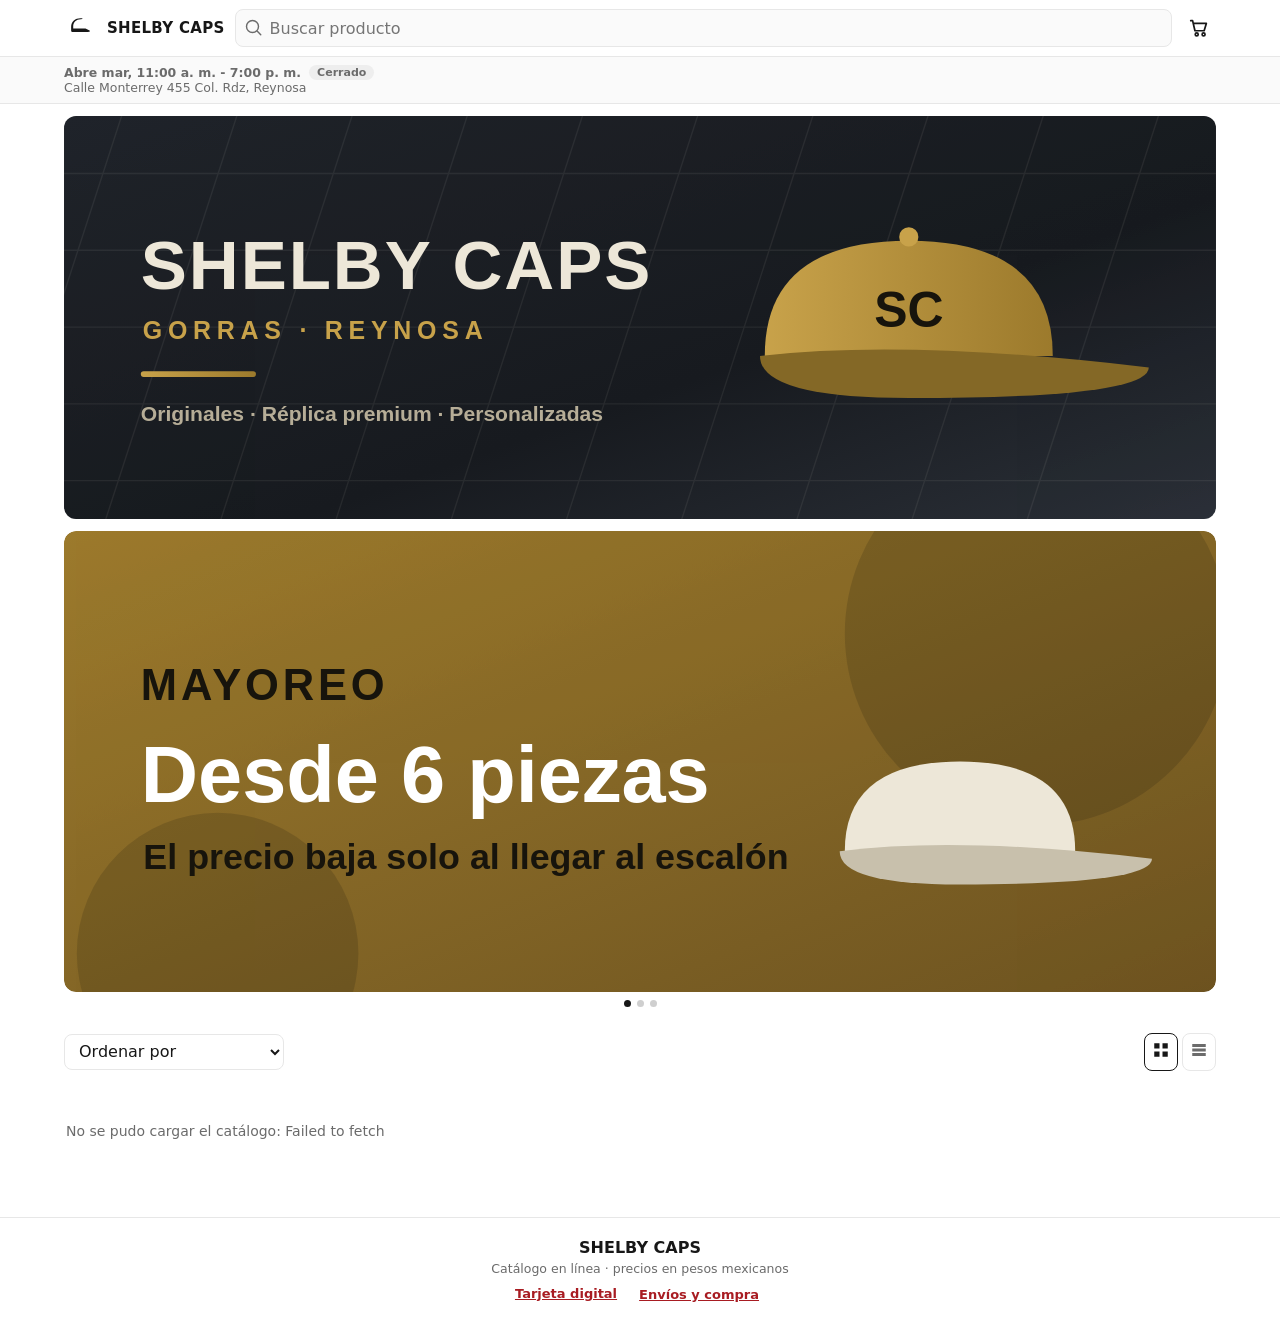
==== web-catalogo/index.html @ f225f454 "fix(pago): huella de dispositivo y datos del pagador para evitar rechazos por riesgo MP rechazaba lo" ====
<!DOCTYPE html>
<html lang="es">
<head>
<meta charset="utf-8" />
<meta name="viewport" content="width=device-width, initial-scale=1, viewport-fit=cover" />
<title>SHELBY CAPS | Catálogo Online</title>
<meta name="description" content="Catálogo en línea de SHELBY CAPS. Gorras originales, réplica premium y personalizadas." />
<link rel="stylesheet" href="styles.css" />
</head>
<body>

<!-- Barra superior: marca, buscador y carrito. Fija, como en el original. -->
<header class="topbar">
  <div class="topbar-in">
    <a class="brand" href="#" id="brandHome">
      <span class="brand-logo" id="brandLogo" aria-hidden="true"></span>
      <span class="brand-name" id="shopName">SHELBY CAPS</span>
    </a>
    <div class="search">
      <svg viewBox="0 0 24 24" aria-hidden="true"><path d="M10 18a8 8 0 1 1 0-16 8 8 0 0 1 0 16Zm11 3-5.2-5.2" /></svg>
      <input id="search" type="search" placeholder="Buscar producto" aria-label="Buscar producto" />
    </div>
    <button class="cart-btn" id="cartBtn" aria-label="Ver carrito">
      <svg viewBox="0 0 24 24" aria-hidden="true"><path d="M3 4h2l2.6 11h10L20 7H6" /><circle cx="9.5" cy="19" r="1.6" /><circle cx="17" cy="19" r="1.6" /></svg>
      <span class="cart-count" id="cartCount" hidden>0</span>
    </button>
  </div>
</header>

<!-- Datos de la tienda: horario (con estado abierto/cerrado) y dirección. -->
<section class="shopbar" id="shopbar">
  <div class="shopbar-in">
    <p class="hours">
      <span id="hoursText">Abre mar, 11:00 a. m. - 7:00 p. m.</span>
      <span class="badge" id="openBadge">Cerrado</span>
    </p>
    <p class="addr" id="address">Calle Monterrey 455 Col. Rdz, Reynosa</p>
  </div>
</section>

<!-- Portada de la tienda -->
<figure class="cover" id="cover" hidden></figure>

<!-- Banners promocionales (rotan solos). No son productos. -->
<section class="banners" id="banners" hidden aria-label="Promociones">
  <div class="btrack" id="btrack"></div>
  <div class="dots" id="bdots"></div>
</section>

<!-- Filtros: categorías, orden y vista. -->
<nav class="chips" id="chips" aria-label="Categorías"></nav>

<div class="toolbar">
  <label class="sort">
    <select id="sort" aria-label="Ordenar por">
      <option value="none">Ordenar por</option>
      <option value="price-asc">Menor precio</option>
      <option value="price-desc">Mayor precio</option>
      <option value="name-asc">Nombre A-Z</option>
      <option value="name-desc">Nombre Z-A</option>
    </select>
  </label>
  <div class="views" role="group" aria-label="Vista">
    <button id="viewGrid" class="view on" aria-label="Ver en cuadrícula">
      <svg viewBox="0 0 24 24" aria-hidden="true"><rect x="3" y="3" width="7" height="7"/><rect x="14" y="3" width="7" height="7"/><rect x="3" y="14" width="7" height="7"/><rect x="14" y="14" width="7" height="7"/></svg>
    </button>
    <button id="viewList" class="view" aria-label="Ver en lista">
      <svg viewBox="0 0 24 24" aria-hidden="true"><rect x="3" y="4" width="18" height="4"/><rect x="3" y="10" width="18" height="4"/><rect x="3" y="16" width="18" height="4"/></svg>
    </button>
  </div>
</div>

<main>
  <p class="state" id="state">Cargando catálogo…</p>
  <section class="grid" id="grid" aria-label="Lista de productos"></section>
</main>

<footer class="foot">
  <p id="footName">SHELBY CAPS</p>
  <p class="muted">Catálogo en línea · precios en pesos mexicanos</p>
  <div class="footlinks">
    <a class="footlink" href="tarjeta/">Tarjeta digital</a>
    <button type="button" class="footlink" id="footShipping" hidden>Envíos y compra</button>
  </div>
</footer>

<!-- Ficha de producto (galería + agregar). -->
<div class="sheet" id="detail" hidden role="dialog" aria-modal="true" aria-labelledby="dName">
  <div class="sheet-card">
    <header class="sheet-head">
      <button class="icon" id="dBack" aria-label="Volver a la lista de productos">
        <svg viewBox="0 0 24 24" aria-hidden="true"><path d="M15 19 8 12l7-7"/></svg>
      </button>
      <h2 id="dName"></h2>
      <button class="icon" id="dCart" aria-label="Ver carrito">
        <svg viewBox="0 0 24 24" aria-hidden="true"><path d="M3 4h2l2.6 11h10L20 7H6"/><circle cx="9.5" cy="19" r="1.6"/><circle cx="17" cy="19" r="1.6"/></svg>
      </button>
    </header>
    <div class="sheet-body">
      <!-- Galería: se desliza con el dedo; los puntos indican la foto actual. -->
      <div class="gallery" aria-label="Galería de imágenes del producto">
        <div class="strip" id="dStrip"></div>
        <div class="dots" id="dDots"></div>
      </div>
      <div class="dinfo">
        <p class="ddesc" id="dDesc"></p>
        <p class="dprice" id="dPrice"></p>
        <div id="dVariants" class="variants"></div>
        <p class="tiers" id="dTiers" hidden></p>
      </div>
    </div>
    <footer class="sheet-foot">
      <div class="qty">
        <button id="dMinus" aria-label="Quitar uno">−</button>
        <input id="dQty" value="1" inputmode="numeric" aria-label="Cantidad" />
        <button id="dPlus" aria-label="Agregar uno">+</button>
      </div>
      <button class="add" id="dAdd"><span>Agregar</span><b id="dAddTotal"></b></button>
    </footer>
  </div>
</div>

<!-- Carrito -->
<div class="sheet" id="cartSheet" hidden role="dialog" aria-modal="true" aria-labelledby="cartTitle">
  <div class="sheet-card">
    <header class="sheet-head">
      <button class="icon" id="cBack" aria-label="Cerrar carrito">
        <svg viewBox="0 0 24 24" aria-hidden="true"><path d="M15 19 8 12l7-7"/></svg>
      </button>
      <h2 id="cartTitle">Tu pedido</h2>
      <span style="width:40px"></span>
    </header>
    <div class="sheet-body" id="cartBody"></div>
    <footer class="sheet-foot col">
      <div class="totals" id="cartTotals"></div>
      <button class="add wide" id="checkout">Hacer pedido</button>
    </footer>
  </div>
</div>

<!-- Datos de contacto y forma de entrega -->
<div class="sheet" id="checkoutSheet" hidden role="dialog" aria-modal="true" aria-labelledby="coTitle">
  <div class="sheet-card">
    <header class="sheet-head">
      <button class="icon" id="coBack" aria-label="Volver al carrito">
        <svg viewBox="0 0 24 24" aria-hidden="true"><path d="M15 19 8 12l7-7"/></svg>
      </button>
      <h2 id="coTitle">Datos de contacto</h2>
      <span style="width:40px"></span>
    </header>
    <div class="sheet-body">
      <div class="form">
        <p class="flabel">Selecciona cómo quieres recibir tu pedido</p>
        <label class="opt" id="optPickup">
          <span class="oicon" aria-hidden="true">
            <svg viewBox="0 0 24 24"><path d="M6 8h12l1 12H5L6 8Z"/><path d="M9 8V6a3 3 0 0 1 6 0v2"/></svg>
          </span>
          <span class="otext">Para llevar / Recoger</span>
          <input type="radio" name="entrega" value="pickup" checked />
          <span class="dot-radio" aria-hidden="true"></span>
        </label>
        <label class="opt" id="optDelivery">
          <span class="oicon" aria-hidden="true">
            <svg viewBox="0 0 24 24"><path d="M3 7h11v8H3zM14 10h4l3 3v2h-7z"/><circle cx="7" cy="17.5" r="1.6"/><circle cx="17.5" cy="17.5" r="1.6"/></svg>
          </span>
          <span class="otext">Domicilio</span>
          <input type="radio" name="entrega" value="delivery" />
          <span class="dot-radio" aria-hidden="true"></span>
        </label>

        <button type="button" class="shiplink" id="coShipping" hidden>
          <svg viewBox="0 0 24 24" aria-hidden="true"><path d="M3 7h11v8H3zM14 10h4l3 3v2h-7z"/><circle cx="7" cy="17.5" r="1.6"/><circle cx="17.5" cy="17.5" r="1.6"/></svg>
          <span>Ver información de envíos y compra</span>
          <svg class="chev" viewBox="0 0 24 24" aria-hidden="true"><path d="m9 5 7 7-7 7"/></svg>
        </button>

        <label class="flabel" for="coName">Nombre <b>*</b></label>
        <input id="coName" autocomplete="name" />
        <p class="ferr" id="errName" hidden>Este campo es requerido</p>

        <label class="flabel" for="coPhone">Celular <b>*</b></label>
        <input id="coPhone" inputmode="tel" autocomplete="tel" placeholder="10 dígitos" />
        <p class="ferr" id="errPhone" hidden>El número de celular no es válido</p>

        <div id="addrBox" hidden>
          <label class="flabel" for="coAddr">Dirección <b>*</b></label>
          <input id="coAddr" autocomplete="street-address" placeholder="Escribe tu dirección" />
          <p class="ferr" id="errAddr" hidden>Este campo es requerido</p>
        </div>

        <label class="flabel" for="coNotes">Comentarios de la orden</label>
        <textarea id="coNotes" rows="3"></textarea>
      </div>
    </div>
    <footer class="sheet-foot">
      <button class="add wide" id="coSend">
        <span id="coCount"></span><span>Hacer pedido</span><b id="coTotal"></b>
      </button>
    </footer>
  </div>
</div>

<!-- Cómo quiere pagar -->
<div class="sheet" id="paySheet" hidden role="dialog" aria-modal="true" aria-labelledby="payTitle">
  <div class="sheet-card">
    <header class="sheet-head">
      <button class="icon" id="payBack" aria-label="Volver">
        <svg viewBox="0 0 24 24" aria-hidden="true"><path d="M15 19 8 12l7-7"/></svg>
      </button>
      <h2 id="payTitle">Realiza tu pedido</h2>
      <span style="width:40px"></span>
    </header>
    <div class="sheet-body">
      <div class="form">
        <button class="payopt" id="payWa">
          <span class="oicon wa" aria-hidden="true">
            <svg viewBox="0 0 24 24"><path d="M20 12a8 8 0 1 1-3.2-6.4"/><path d="M8.5 9.5c0 4 2 6 6 6l1.5-1.5-2-1.5-1 1c-1 -.5-1.8-1.3-2.3-2.3l1-1L10 8 8.5 9.5Z"/></svg>
          </span>
          <span class="otext">Ir a WhatsApp</span>
          <svg class="chev" viewBox="0 0 24 24" aria-hidden="true"><path d="m9 5 7 7-7 7"/></svg>
        </button>
        <button class="payopt" id="payMp" disabled>
          <span class="oicon" aria-hidden="true">
            <svg viewBox="0 0 24 24"><rect x="2" y="5" width="20" height="14" rx="2"/><path d="M2 10h20"/></svg>
          </span>
          <span class="otext">Pagar con tarjeta<small>Disponible próximamente</small></span>
        </button>
      </div>
    </div>
  </div>
</div>

<!-- Pago con tarjeta dentro de la tienda (Mercado Pago Payment Brick). -->
<div class="sheet" id="mpSheet" hidden role="dialog" aria-modal="true" aria-labelledby="mpTitle">
  <div class="sheet-card">
    <header class="sheet-head">
      <button class="icon" id="mpBack" aria-label="Volver">
        <svg viewBox="0 0 24 24" aria-hidden="true"><path d="M15 19 8 12l7-7"/></svg>
      </button>
      <h2 id="mpTitle">Pagar con tarjeta</h2>
      <span style="width:40px"></span>
    </header>
    <div class="sheet-body">
      <div class="form">
        <p class="flabel">Total a pagar: <b id="mpAmount"></b></p>
        <div id="mpBrick"></div>
      </div>
    </div>
  </div>
</div>

<!-- Envíos y compra: preguntas frecuentes, sin producto de por medio. -->
<div class="sheet" id="shippingSheet" hidden role="dialog" aria-modal="true" aria-labelledby="shipTitle">
  <div class="sheet-card">
    <header class="sheet-head">
      <button class="icon" id="shipBack" aria-label="Volver">
        <svg viewBox="0 0 24 24" aria-hidden="true"><path d="M15 19 8 12l7-7"/></svg>
      </button>
      <h2 id="shipTitle">Envíos y compra</h2>
      <span style="width:40px"></span>
    </header>
    <div class="sheet-body">
      <div class="form" id="shipBody"></div>
    </div>
  </div>
</div>

<script src="https://sdk.mercadopago.com/js/v2"></script>
<!-- Huella del dispositivo para el antifraude de MP: define
     window.MP_DEVICE_SESSION_ID, que se manda al crear el pago (reduce los
     rechazos por "riesgo alto" en el checkout transparente). -->
<script src="https://www.mercadopago.com/v2/security.js" view="home"></script>
<script src="config.js"></script>
<script src="app.js"></script>
</body>
</html>
---- web-catalogo/styles.css ----
/* Tienda web de SHELBY CAPS. Calca el catálogo que el cliente ya usa en
 * Treinta: fondo blanco, tipografía Nunito Sans, foto cuadrada mandando y
 * cero adornos alrededor de la tarjeta. Phone-first: 2 columnas en celular.
 *
 * El acento es el vino de la marca (#a81c22), el mismo del POS. El fondo se
 * mantiene claro a propósito: un catálogo de venta se lee mejor con las fotos
 * sobre blanco, y así conserva el aire del catálogo que el cliente ya usaba. */

:root {
  --accent: #a81c22;          /* vino tirando a rojo, el de la marca */
  --on-accent: #fff;
  --ink: #171717;             /* texto principal */
  --muted: #6b6b6b;
  --line: #e7e7e7;
  --bg: #fff;
  --radius: 8px;
  --topbar-h: 56px;
  /* Silueta de gorra para el logo, embebida: sin archivos ni peticiones. */
  --cap-mask: url('data:image/svg+xml;utf8,<svg xmlns="http://www.w3.org/2000/svg" viewBox="0 0 24 24"><path d="M12 4c-4 0-7 2.9-7 6.6V13h11.2c.4 0 .8.1 1.1.3l3.4 1.6c.5.2.4 1-.2 1.1-1 .2-2.4.4-3.8.4H4.6c-.9 0-1.6-.7-1.6-1.6v-3.4C3 6.2 7 3 12 3s0 1 0 1z"/></svg>');
}

* { box-sizing: border-box; }

/* Cualquier `display` que pongamos aquí (grid, flex…) le gana al atributo
 * `hidden` del navegador, porque la hoja de autor pesa más que la del agente.
 * Sin esta regla, las hojas del carrito quedaban encima tapando la pantalla y
 * el contador del carrito mostraba "0" en vez de esconderse. */
[hidden] { display: none !important; }

html, body {
  margin: 0;
  background: var(--bg);
  color: var(--ink);
  font-family: "Nunito Sans", "Nunito", system-ui, -apple-system, "Segoe UI", Roboto, sans-serif;
  -webkit-text-size-adjust: 100%;
}

img { display: block; max-width: 100%; }
button { font: inherit; color: inherit; cursor: pointer; }
svg { width: 22px; height: 22px; fill: none; stroke: currentColor; stroke-width: 1.9; stroke-linecap: round; stroke-linejoin: round; }

/* ---------- Barra superior ---------- */
.topbar {
  position: sticky; top: 0; z-index: 30;
  background: var(--bg);
  border-bottom: 1px solid var(--line);
  padding-top: env(safe-area-inset-top);
}
.topbar-in {
  height: var(--topbar-h);
  display: flex; align-items: center; gap: 10px;
  max-width: 1180px; margin: 0 auto; padding: 0 14px;
}
.brand { display: flex; align-items: center; gap: 9px; text-decoration: none; color: inherit; flex: 0 0 auto; }
.brand-logo {
  width: 34px; height: 34px; border-radius: 50%;
  background: var(--ink) center/70% no-repeat;
  display: grid; place-items: center;
  /* Silueta de gorra como logo por defecto (sin archivos externos). */
  -webkit-mask: var(--cap-mask) center/74% no-repeat; mask: var(--cap-mask) center/74% no-repeat;
}
.brand-name { font-weight: 800; letter-spacing: .3px; font-size: 15px; white-space: nowrap; }

.search { flex: 1 1 auto; position: relative; display: flex; align-items: center; min-width: 0; }
.search svg { position: absolute; left: 10px; width: 18px; height: 18px; color: var(--muted); pointer-events: none; }
.search input {
  width: 100%; height: 38px; padding: 0 12px 0 34px;
  border: 1px solid var(--line); border-radius: var(--radius);
  background: #fafafa; font: inherit; color: inherit; outline: none;
}
.search input:focus { border-color: var(--ink); background: #fff; }

.cart-btn { position: relative; background: none; border: 0; padding: 6px; display: grid; place-items: center; }
.cart-count {
  position: absolute; top: -2px; right: -2px; min-width: 18px; height: 18px;
  background: var(--accent); color: var(--on-accent);
  border-radius: 999px; font-size: 11px; font-weight: 800;
  display: grid; place-items: center; padding: 0 5px;
}

/* ---------- Barra de la tienda ---------- */
.shopbar { border-bottom: 1px solid var(--line); background: #fafafa; }
.shopbar-in { max-width: 1180px; margin: 0 auto; padding: 8px 14px; }
.shopbar p { margin: 0; font-size: 12.5px; color: var(--muted); }
.hours { display: flex; align-items: center; gap: 8px; font-weight: 700; color: var(--ink); }
.badge {
  font-size: 11px; font-weight: 800; padding: 1px 8px; border-radius: 999px;
  background: #eee; color: var(--muted);
}
.badge.open { background: #dff3e6; color: #1c6b3f; }
.addr { margin-top: 2px; }

/* ---------- Portada ---------- */
.cover { margin: 0; max-width: 1180px; margin: 0 auto; padding: 12px 14px 0; }
.cover img {
  width: 100%; border-radius: 12px; display: block;
  aspect-ratio: 1200 / 420; object-fit: cover; background: #eee;
}

/* ---------- Banners que rotan ---------- */
.banners { max-width: 1180px; margin: 0 auto; padding: 12px 14px 0; }
.btrack {
  display: flex; overflow-x: auto; scroll-snap-type: x mandatory;
  scrollbar-width: none; gap: 10px; border-radius: 12px;
}
.btrack::-webkit-scrollbar { display: none; }
.btrack a, .btrack span {
  flex: 0 0 100%; scroll-snap-align: center; border-radius: 12px; overflow: hidden;
  display: block;
}
.btrack img {
  width: 100%; display: block; aspect-ratio: 900 / 360; object-fit: cover;
  background: #eee;
}
.banners .dots { padding: 8px 0 0; }

/* ---------- Chips de categoría ---------- */
.chips {
  display: flex; gap: 8px; overflow-x: auto; scrollbar-width: none;
  padding: 12px 14px 4px; max-width: 1180px; margin: 0 auto;
}
.chips::-webkit-scrollbar { display: none; }
.chip {
  flex: 0 0 auto; border: 1px solid var(--line); background: #fff;
  border-radius: var(--radius); padding: 7px 14px; font-size: 13.5px; font-weight: 600;
  white-space: nowrap;
}
.chip[aria-pressed="true"] { background: var(--accent); color: var(--on-accent); border-color: var(--accent); font-weight: 800; }

/* ---------- Orden y vista ---------- */
.toolbar {
  display: flex; align-items: center; gap: 10px;
  max-width: 1180px; margin: 0 auto; padding: 10px 14px 4px;
}
.sort { flex: 1 1 auto; }
.sort select {
  width: 100%; max-width: 220px; height: 36px; padding: 0 10px;
  border: 1px solid var(--line); border-radius: var(--radius);
  background: #fff; font: inherit; color: inherit;
}
.views { display: flex; gap: 4px; }
.view { background: #fff; border: 1px solid var(--line); border-radius: var(--radius); padding: 7px; color: var(--muted); }
.view.on { color: var(--ink); border-color: var(--ink); }
.view svg { fill: currentColor; stroke: none; width: 18px; height: 18px; }

/* ---------- Rejilla de productos ---------- */
main { max-width: 1180px; margin: 0 auto; padding: 10px 14px 40px; }
.state { color: var(--muted); font-size: 14px; padding: 24px 2px; }
.grid { display: grid; grid-template-columns: repeat(2, 1fr); gap: 16px; }
@media (min-width: 620px) { .grid { grid-template-columns: repeat(3, 1fr); } }
@media (min-width: 900px) { .grid { grid-template-columns: repeat(4, 1fr); } }
@media (min-width: 1100px) { .grid { grid-template-columns: repeat(5, 1fr); } }

.card { display: flex; flex-direction: column; gap: 6px; min-width: 0; }
.card .thumb {
  width: 100%; aspect-ratio: 1 / 1; background: #f2f2f2; border-radius: var(--radius);
  overflow: hidden; position: relative;
}
.card .thumb img { width: 100%; height: 100%; object-fit: cover; }
.card h3 { margin: 2px 0 0; font-size: 15px; font-weight: 400; line-height: 1.25; }
.card .desc {
  margin: 0; font-size: 12.5px; color: var(--muted); line-height: 1.3;
  display: -webkit-box; -webkit-line-clamp: 2; -webkit-box-orient: vertical; overflow: hidden;
}
.card .price { margin: 0; font-size: 16px; font-weight: 800; }
.card .out { margin: 0; font-size: 13px; font-weight: 700; color: var(--muted); }
.card .addmini {
  margin-top: auto; height: 34px; border: 1px solid var(--ink); background: #fff;
  border-radius: var(--radius); font-size: 13.5px; font-weight: 800;
}
.card .addmini:active { background: var(--accent); border-color: var(--accent); }
.card.soldout .thumb img { filter: grayscale(1); opacity: .55; }

/* Stepper − N + para subir/bajar cantidad (vitrina y carrito) */
.qstep {
  display: flex; align-items: center; height: 34px; overflow: hidden;
  border: 1px solid var(--ink); border-radius: var(--radius); background: #fff;
}
.qstep button {
  width: 40px; height: 100%; border: 0; background: #fff; cursor: pointer;
  font-size: 20px; font-weight: 800; line-height: 1; color: var(--ink);
}
.qstep button:active { background: var(--accent); color: var(--on-accent); }
.qstep button:disabled { opacity: .3; cursor: default; background: #fff; color: var(--ink); }
.qstep .n { flex: 1 1 auto; text-align: center; font-weight: 800; font-size: 14px; min-width: 30px; }
.card .qstep { margin-top: auto; }        /* alinea abajo como el botón */
.qstep.sm { width: 116px; height: 30px; margin-top: 7px; }
.qstep.sm button { width: 36px; font-size: 17px; }

/* Vista en lista */
.grid.list { grid-template-columns: 1fr; gap: 12px; }
.grid.list .card { flex-direction: row; align-items: center; gap: 12px; }
.grid.list .thumb { width: 86px; flex: 0 0 86px; }
.grid.list .card > div { flex: 1 1 auto; min-width: 0; }
.grid.list .addmini { margin: 0; flex: 0 0 auto; padding: 0 12px; }
.grid.list .qstep { margin: 0; flex: 0 0 auto; width: 120px; }

/* ---------- Hojas (ficha y carrito) ---------- */
.sheet { position: fixed; inset: 0; z-index: 50; background: rgba(0,0,0,.35); display: grid; }
.sheet-card {
  background: #fff; display: flex; flex-direction: column;
  width: 100%; max-width: 560px; margin: auto auto 0; max-height: 100dvh;
  border-radius: 16px 16px 0 0; overflow: hidden;
}
@media (min-width: 620px) { .sheet-card { margin: auto; border-radius: 16px; max-height: 92dvh; } }
.sheet-head {
  display: flex; align-items: center; gap: 8px; padding: 10px 12px;
  border-bottom: 1px solid var(--line); flex: 0 0 auto;
}
.sheet-head h2 { flex: 1 1 auto; margin: 0; font-size: 15px; font-weight: 800; text-align: center; }
.icon { background: none; border: 0; padding: 8px; display: grid; place-items: center; border-radius: var(--radius); }
.sheet-body { overflow: auto; flex: 1 1 auto; }

.gallery { position: relative; background: #f2f2f2; }
.strip { display: flex; overflow-x: auto; scroll-snap-type: x mandatory; scrollbar-width: none; }
.strip::-webkit-scrollbar { display: none; }
.strip img { flex: 0 0 100%; aspect-ratio: 1 / 1; object-fit: cover; scroll-snap-align: center; }
.dots { display: flex; gap: 6px; justify-content: center; padding: 8px; }
.dot { width: 7px; height: 7px; border-radius: 50%; background: #cfcfcf; }
.dot.on { background: var(--ink); }

.dinfo { padding: 14px; }
.ddesc { margin: 0 0 8px; color: var(--muted); font-size: 14px; line-height: 1.4; }
.dprice { margin: 0; font-size: 26px; font-weight: 800; }
.tiers { margin: 10px 0 0; font-size: 13px; font-weight: 700; color: #1c6b3f; background: #dff3e6; padding: 8px 10px; border-radius: var(--radius); }
.variants { display: flex; flex-wrap: wrap; gap: 8px; margin-top: 12px; }
.vbtn { border: 1px solid var(--line); background: #fff; border-radius: var(--radius); padding: 8px 12px; font-size: 13px; font-weight: 700; }
.vbtn[aria-pressed="true"] { border-color: var(--ink); background: var(--accent); }
.vbtn:disabled { opacity: .4; text-decoration: line-through; cursor: not-allowed; }

.sheet-foot { display: flex; align-items: center; gap: 10px; padding: 12px; border-top: 1px solid var(--line); flex: 0 0 auto; padding-bottom: calc(12px + env(safe-area-inset-bottom)); }
.sheet-foot.col { flex-direction: column; align-items: stretch; }
.qty { display: flex; align-items: center; border: 1px solid var(--line); border-radius: var(--radius); overflow: hidden; }
.qty button { width: 38px; height: 44px; background: #fff; border: 0; font-size: 19px; font-weight: 800; }
.qty input { width: 42px; height: 44px; border: 0; text-align: center; font: inherit; font-weight: 800; outline: none; }
.add {
  flex: 1 1 auto; height: 46px; border: 0; border-radius: var(--radius);
  background: var(--accent); color: var(--on-accent); font-weight: 800; font-size: 15px;
  display: flex; align-items: center; justify-content: center; gap: 10px;
}
.add.wide { width: 100%; }
.add:disabled { background: #eee; color: var(--muted); }

/* ---------- Carrito ---------- */
.cline { display: flex; gap: 10px; align-items: center; padding: 12px 14px; border-bottom: 1px solid var(--line); }
.cline img { width: 54px; height: 54px; border-radius: var(--radius); object-fit: cover; background: #f2f2f2; }
.cline .cinfo { flex: 1 1 auto; min-width: 0; }
.cline .cname { font-size: 14px; font-weight: 700; margin: 0; }
.cline .cmeta { font-size: 12px; color: var(--muted); margin: 2px 0 0; }
.cline .cprice { font-weight: 800; }
.cline .cright { display: flex; flex-direction: column; align-items: flex-end; gap: 2px; flex: 0 0 auto; }
.totals { display: flex; flex-direction: column; gap: 4px; margin-bottom: 10px; }
.totals div { display: flex; justify-content: space-between; font-size: 14px; color: var(--muted); }
.totals div.grand { font-size: 20px; font-weight: 800; color: var(--ink); }
.empty { padding: 40px 20px; text-align: center; color: var(--muted); }

/* ---------- Datos de contacto / pago ---------- */
.form { padding: 14px; display: flex; flex-direction: column; gap: 6px; }
.flabel { margin: 10px 0 2px; font-size: 13.5px; font-weight: 700; }
.flabel b { color: #c0111f; }
.form input, .form textarea {
  width: 100%; padding: 12px; font: inherit; color: inherit;
  border: 1px solid var(--line); border-radius: var(--radius); background: #fff;
  outline: none; resize: vertical;
}
.form input:focus, .form textarea:focus { border-color: var(--ink); }
.form input.bad, .form textarea.bad { border-color: #c0111f; }
.ferr { margin: 2px 0 0; font-size: 12.5px; color: #c0111f; }

/* Opción de entrega: toda la fila es tocable, como en el original. */
.opt {
  display: flex; align-items: center; gap: 12px; cursor: pointer;
  border: 1px solid var(--line); border-radius: 12px; padding: 14px; margin-top: 8px;
}
.opt:has(input:checked) { border-color: #1c8a4d; border-width: 2px; padding: 13px; }
.opt input { position: absolute; opacity: 0; pointer-events: none; }
.opt .otext { flex: 1 1 auto; font-weight: 700; font-size: 15px; }
.oicon { display: grid; place-items: center; color: var(--ink); }
.oicon svg { width: 26px; height: 26px; }
.dot-radio {
  width: 20px; height: 20px; border-radius: 50%; border: 2px solid #c9c9c9; flex: 0 0 auto;
}
.opt:has(input:checked) .dot-radio { border-color: #1c8a4d; border-width: 6px; }

.payopt {
  display: flex; align-items: center; gap: 12px; width: 100%; text-align: left;
  border: 1px solid var(--line); border-radius: 12px; padding: 16px 14px;
  background: #fff; margin-top: 10px;
}
.payopt:disabled { opacity: .55; cursor: not-allowed; }
.payopt .otext { flex: 1 1 auto; font-weight: 800; font-size: 16px; }
.payopt .otext small { display: block; font-weight: 600; font-size: 12px; color: var(--muted); }
.payopt .chev { width: 20px; height: 20px; color: var(--muted); }
.oicon.wa { color: #25d366; }

#coSend { justify-content: space-between; padding: 0 16px; }
#coSend span:first-child { font-size: 13px; opacity: .8; }

/* ---------- Envíos y compra ---------- */
/* Enlace dentro de "Datos de contacto": justo donde se elige domicilio o
 * recoger, que es la pregunta que más se relaciona con el envío. Se ve como
 * un link (sin caja propia) para no competir con las dos opciones de arriba,
 * que sí son la decisión que hay que tomar en esa pantalla. */
.shiplink {
  display: flex; align-items: center; gap: 10px; width: 100%; text-align: left;
  border: 0; background: none; padding: 10px 2px; margin-top: 4px; color: var(--accent);
}
.shiplink svg:first-child { width: 20px; height: 20px; }
.shiplink span { flex: 1 1 auto; font-weight: 700; font-size: 14px; }
.shiplink .chev { width: 18px; height: 18px; color: var(--muted); }

/* Enlace en el pie: la manera de encontrar esta información sin haber
 * llegado al checkout (alguien que solo quiere saber antes de comprar). */
/* Envuelve los enlaces del pie (tarjeta digital, envíos) en una fila que
 * centra y separa parejo, sea uno solo o los dos a la vez — "Envíos y
 * compra" arranca oculto hasta que hay algo que contar. */
.footlinks {
  display: flex; flex-wrap: wrap; justify-content: center; gap: 4px 16px;
  margin-top: 10px;
}
.footlink {
  display: inline-block; border: 0; background: none;
  color: var(--accent); font-weight: 700; font-size: 13px;
  text-decoration: underline; text-decoration-color: currentColor;
}

/* Aviso destacado ("¡Los envíos salen el mismo día...!"). Mismo tratamiento
 * de caja que `.tiers` (mayoreo) para que la tienda hable con un solo
 * lenguaje visual de "esto es importante", pero en el color de marca en vez
 * de verde: aquí no es una ganancia (precio), es una promesa de servicio.
 * Fondo blanco y borde de color en vez de `color-mix()` (fondo tintado),
 * porque `--accent` cambia por tienda vía `styles.css` y no todo navegador
 * en uso soporta `color-mix()`. */
.shipnotice {
  margin: 0 0 6px; font-size: 13.5px; font-weight: 800; color: var(--accent);
  background: #fff; border: 1.5px solid var(--accent);
  padding: 10px 12px; border-radius: var(--radius);
}

.faq-item { padding: 12px 0; border-bottom: 1px solid var(--line); }
.faq-item:last-child { border-bottom: 0; }
.faq-q { margin: 0 0 4px; font-weight: 800; font-size: 14.5px; }
.faq-a { margin: 0; font-size: 13.5px; color: var(--muted); line-height: 1.5; }

.foot { border-top: 1px solid var(--line); padding: 20px 14px calc(28px + env(safe-area-inset-bottom)); text-align: center; }
.foot p { margin: 0; font-weight: 800; }
.foot .muted { font-weight: 400; font-size: 12.5px; color: var(--muted); margin-top: 4px; }

.toast {
  position: fixed; left: 50%; bottom: 20px; transform: translateX(-50%);
  background: var(--ink); color: #fff; padding: 10px 16px; border-radius: 999px;
  font-size: 13.5px; font-weight: 700; z-index: 90;
}
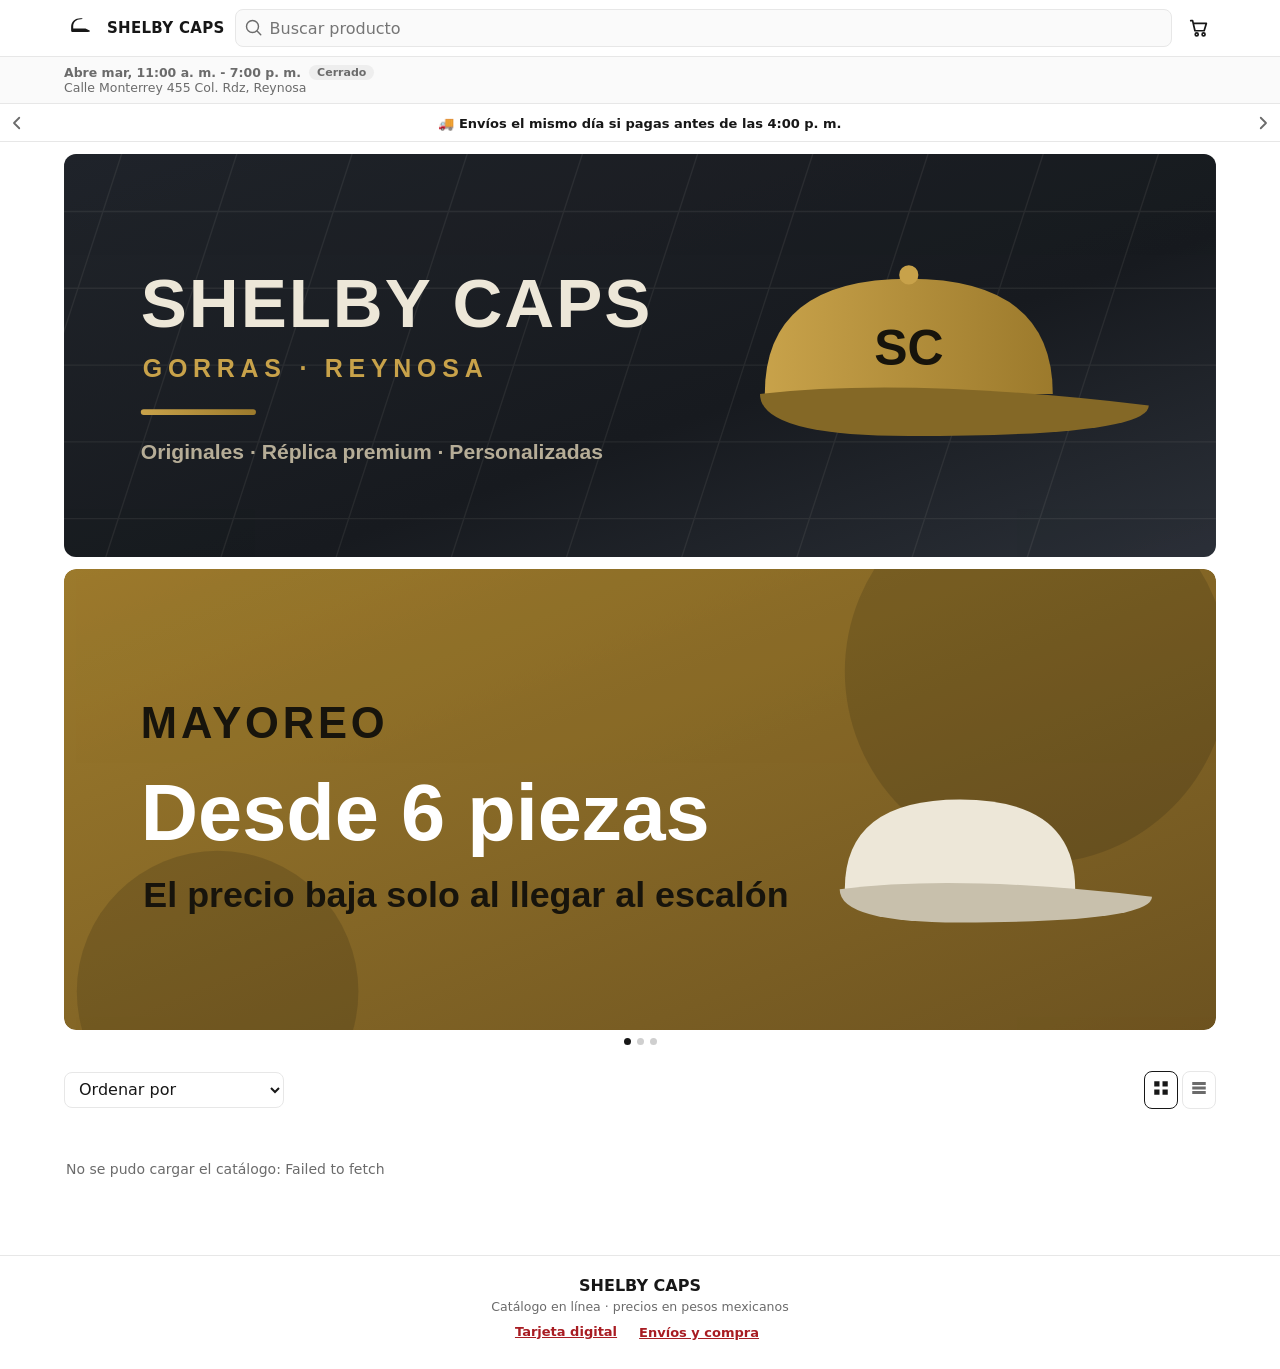
==== commit 9bf585c7: "feat(tienda): tira de anuncios configurable (texto + foto pequena) y no-cache - Ticker debajo del ho" ====
--- a/web-catalogo/index.html
+++ b/web-catalogo/index.html
@@ -36,6 +36,17 @@
     </p>
     <p class="addr" id="address">Calle Monterrey 455 Col. Rdz, Reynosa</p>
   </div>
+</section>
+
+<!-- Tira de anuncios: textos + imágenes pequeñas que rotan (config.js → TICKER). -->
+<section class="ticker" id="ticker" hidden aria-label="Anuncios">
+  <button class="tk-arrow" id="tkPrev" aria-label="Anterior">
+    <svg viewBox="0 0 24 24" aria-hidden="true"><path d="M15 19 8 12l7-7"/></svg>
+  </button>
+  <div class="tk-view"><div class="tk-item" id="tkItem"></div></div>
+  <button class="tk-arrow" id="tkNext" aria-label="Siguiente">
+    <svg viewBox="0 0 24 24" aria-hidden="true"><path d="m9 5 7 7-7 7"/></svg>
+  </button>
 </section>
 
 <!-- Portada de la tienda -->
@@ -155,7 +166,7 @@
           <span class="oicon" aria-hidden="true">
             <svg viewBox="0 0 24 24"><path d="M6 8h12l1 12H5L6 8Z"/><path d="M9 8V6a3 3 0 0 1 6 0v2"/></svg>
           </span>
-          <span class="otext">Para llevar / Recoger</span>
+          <span class="otext">Recoger en tienda</span>
           <input type="radio" name="entrega" value="pickup" checked />
           <span class="dot-radio" aria-hidden="true"></span>
         </label>
@@ -163,7 +174,7 @@
           <span class="oicon" aria-hidden="true">
             <svg viewBox="0 0 24 24"><path d="M3 7h11v8H3zM14 10h4l3 3v2h-7z"/><circle cx="7" cy="17.5" r="1.6"/><circle cx="17.5" cy="17.5" r="1.6"/></svg>
           </span>
-          <span class="otext">Domicilio</span>
+          <span class="otext">Envío a Domicilio</span>
           <input type="radio" name="entrega" value="delivery" />
           <span class="dot-radio" aria-hidden="true"></span>
         </label>
@@ -174,18 +185,54 @@
           <svg class="chev" viewBox="0 0 24 24" aria-hidden="true"><path d="m9 5 7 7-7 7"/></svg>
         </button>
 
-        <label class="flabel" for="coName">Nombre <b>*</b></label>
-        <input id="coName" autocomplete="name" />
-        <p class="ferr" id="errName" hidden>Este campo es requerido</p>
-
-        <label class="flabel" for="coPhone">Celular <b>*</b></label>
+        <label class="flabel" for="coFirst">Nombres <b>*</b></label>
+        <input id="coFirst" autocomplete="given-name" />
+        <p class="ferr" id="errFirst" hidden>Este campo es requerido</p>
+
+        <label class="flabel" for="coLast">Apellidos <b>*</b></label>
+        <input id="coLast" autocomplete="family-name" />
+        <p class="ferr" id="errLast" hidden>Este campo es requerido</p>
+
+        <label class="flabel" for="coPhone">Teléfono <b>*</b></label>
         <input id="coPhone" inputmode="tel" autocomplete="tel" placeholder="10 dígitos" />
         <p class="ferr" id="errPhone" hidden>El número de celular no es válido</p>
 
+        <label class="flabel" for="coZip">Código postal <b>*</b></label>
+        <input id="coZip" inputmode="numeric" autocomplete="postal-code" placeholder="5 dígitos" maxlength="5" />
+        <p class="ferr" id="errZip" hidden>El código postal debe tener 5 dígitos</p>
+
         <div id="addrBox" hidden>
-          <label class="flabel" for="coAddr">Dirección <b>*</b></label>
-          <input id="coAddr" autocomplete="street-address" placeholder="Escribe tu dirección" />
-          <p class="ferr" id="errAddr" hidden>Este campo es requerido</p>
+          <label class="flabel" for="coStreet">Calle y número exterior e interior <b>*</b></label>
+          <input id="coStreet" autocomplete="street-address" placeholder="Ej. Av. Hidalgo 123, int. 2" />
+          <p class="ferr" id="errStreet" hidden>Este campo es requerido</p>
+
+          <label class="flabel" for="coColonia">Colonia <b>*</b></label>
+          <input id="coColonia" placeholder="Escribe tu colonia" />
+          <p class="ferr" id="errColonia" hidden>Este campo es requerido</p>
+
+          <label class="flabel" for="coCity">Ciudad / Delegación / Municipio <b>*</b></label>
+          <input id="coCity" autocomplete="address-level2" placeholder="Ej. Reynosa" />
+          <p class="ferr" id="errCity" hidden>Este campo es requerido</p>
+
+          <label class="flabel" for="coState">Estado</label>
+          <select id="coState" class="fselect">
+            <option>Aguascalientes</option><option>Baja California</option>
+            <option>Baja California Sur</option><option>Campeche</option>
+            <option>Chiapas</option><option>Chihuahua</option>
+            <option>Ciudad de México</option><option>Coahuila</option>
+            <option>Colima</option><option>Durango</option>
+            <option>Estado de México</option><option>Guanajuato</option>
+            <option>Guerrero</option><option>Hidalgo</option>
+            <option>Jalisco</option><option>Michoacán</option>
+            <option>Morelos</option><option>Nayarit</option>
+            <option>Nuevo León</option><option>Oaxaca</option>
+            <option>Puebla</option><option>Querétaro</option>
+            <option>Quintana Roo</option><option>San Luis Potosí</option>
+            <option>Sinaloa</option><option>Sonora</option>
+            <option>Tabasco</option><option selected>Tamaulipas</option>
+            <option>Tlaxcala</option><option>Veracruz</option>
+            <option>Yucatán</option><option>Zacatecas</option>
+          </select>
         </div>
 
         <label class="flabel" for="coNotes">Comentarios de la orden</label>
@@ -249,6 +296,33 @@
   </div>
 </div>
 
+<!-- Confirmación de compra: se muestra tras un pago aprobado (o en revisión). -->
+<div class="sheet" id="doneSheet" hidden role="dialog" aria-modal="true" aria-labelledby="doneTitle">
+  <div class="sheet-card">
+    <div class="sheet-body">
+      <div class="done">
+        <div class="done-check" id="doneIcon" aria-hidden="true">
+          <svg viewBox="0 0 24 24"><path d="M20 6 9 17l-5-5"/></svg>
+        </div>
+        <h2 id="doneTitle">¡Compra confirmada!</h2>
+        <p class="done-msg" id="doneMsg">
+          Gracias por tu compra. Nos pondremos en contacto contigo para coordinar
+          la entrega de tu pedido.
+        </p>
+        <div class="done-info">
+          <div class="done-row"><span>N.º de pedido</span><b id="doneRef">—</b></div>
+          <div class="done-row"><span>Total pagado</span><b id="doneTotal">—</b></div>
+        </div>
+        <button class="add wide" id="doneWa">
+          <svg viewBox="0 0 24 24" width="18" height="18" fill="none" stroke="currentColor" stroke-width="2"><path d="M20 12a8 8 0 1 1-3.2-6.4"/><path d="M8.5 9.5c0 4 2 6 6 6l1.5-1.5-2-1.5-1 1c-1 -.5-1.8-1.3-2.3-2.3l1-1L10 8 8.5 9.5Z"/></svg>
+          Enviar mi comprobante por WhatsApp
+        </button>
+        <button class="ghostbtn wide" id="doneClose">Seguir comprando</button>
+      </div>
+    </div>
+  </div>
+</div>
+
 <!-- Envíos y compra: preguntas frecuentes, sin producto de por medio. -->
 <div class="sheet" id="shippingSheet" hidden role="dialog" aria-modal="true" aria-labelledby="shipTitle">
   <div class="sheet-card">
--- a/web-catalogo/styles.css
+++ b/web-catalogo/styles.css
@@ -90,6 +90,26 @@
 .badge.open { background: #dff3e6; color: #1c6b3f; }
 .addr { margin-top: 2px; }
 
+/* ---------- Tira de anuncios (ticker) ---------- */
+.ticker {
+  display: flex; align-items: center; gap: 4px;
+  border-bottom: 1px solid var(--line); background: var(--bg);
+}
+.tk-view { flex: 1 1 auto; overflow: hidden; text-align: center; padding: 9px 4px; }
+.tk-item {
+  display: inline-flex; align-items: center; gap: 8px;
+  font-size: 13px; font-weight: 700; color: var(--ink);
+  transition: opacity .22s ease; max-width: 100%;
+}
+.tk-item span { overflow: hidden; text-overflow: ellipsis; white-space: nowrap; }
+.tk-item a { color: inherit; text-decoration: none; display: inline-flex; align-items: center; gap: 8px; }
+.tk-item img { height: 20px; width: auto; max-width: 90px; object-fit: contain; vertical-align: middle; }
+.tk-arrow {
+  flex: 0 0 auto; width: 34px; height: 34px; border: 0; background: none;
+  color: var(--muted); display: flex; align-items: center; justify-content: center; cursor: pointer;
+}
+.tk-arrow svg { width: 18px; height: 18px; fill: none; stroke: currentColor; stroke-width: 2.4; stroke-linecap: round; stroke-linejoin: round; }
+
 /* ---------- Portada ---------- */
 .cover { margin: 0; max-width: 1180px; margin: 0 auto; padding: 12px 14px 0; }
 .cover img {
@@ -240,6 +260,30 @@
 }
 .add.wide { width: 100%; }
 .add:disabled { background: #eee; color: var(--muted); }
+
+/* ---------- Confirmación de compra ---------- */
+.done { padding: 18px 6px 8px; text-align: center; display: flex;
+  flex-direction: column; align-items: center; gap: 10px; }
+.done-check {
+  width: 72px; height: 72px; border-radius: 50%; background: #14a44d;
+  display: flex; align-items: center; justify-content: center; margin-bottom: 4px;
+}
+.done-check svg { width: 40px; height: 40px; fill: none; stroke: #fff;
+  stroke-width: 3; stroke-linecap: round; stroke-linejoin: round; }
+.done h2 { margin: 0; font-size: 22px; }
+.done-msg { margin: 0 4px; color: var(--muted); font-size: 14.5px; line-height: 1.45; }
+.done-info { width: 100%; margin: 8px 0 4px; border: 1px solid var(--line);
+  border-radius: var(--radius); overflow: hidden; }
+.done-row { display: flex; justify-content: space-between; align-items: center;
+  padding: 12px 14px; }
+.done-row + .done-row { border-top: 1px solid var(--line); }
+.done-row span { color: var(--muted); font-size: 14px; }
+.done-row b { font-size: 15px; }
+.ghostbtn {
+  width: 100%; height: 46px; border: 1px solid var(--line); border-radius: var(--radius);
+  background: var(--bg); color: var(--ink); font-weight: 800; font-size: 15px;
+  margin-top: 8px;
+}
 
 /* ---------- Carrito ---------- */
 .cline { display: flex; gap: 10px; align-items: center; padding: 12px 14px; border-bottom: 1px solid var(--line); }
@@ -258,12 +302,13 @@
 .form { padding: 14px; display: flex; flex-direction: column; gap: 6px; }
 .flabel { margin: 10px 0 2px; font-size: 13.5px; font-weight: 700; }
 .flabel b { color: #c0111f; }
-.form input, .form textarea {
+.form input, .form textarea, .form .fselect {
   width: 100%; padding: 12px; font: inherit; color: inherit;
   border: 1px solid var(--line); border-radius: var(--radius); background: #fff;
   outline: none; resize: vertical;
 }
-.form input:focus, .form textarea:focus { border-color: var(--ink); }
+.form .fselect { appearance: none; -webkit-appearance: none; }
+.form input:focus, .form textarea:focus, .form .fselect:focus { border-color: var(--ink); }
 .form input.bad, .form textarea.bad { border-color: #c0111f; }
 .ferr { margin: 2px 0 0; font-size: 12.5px; color: #c0111f; }
 
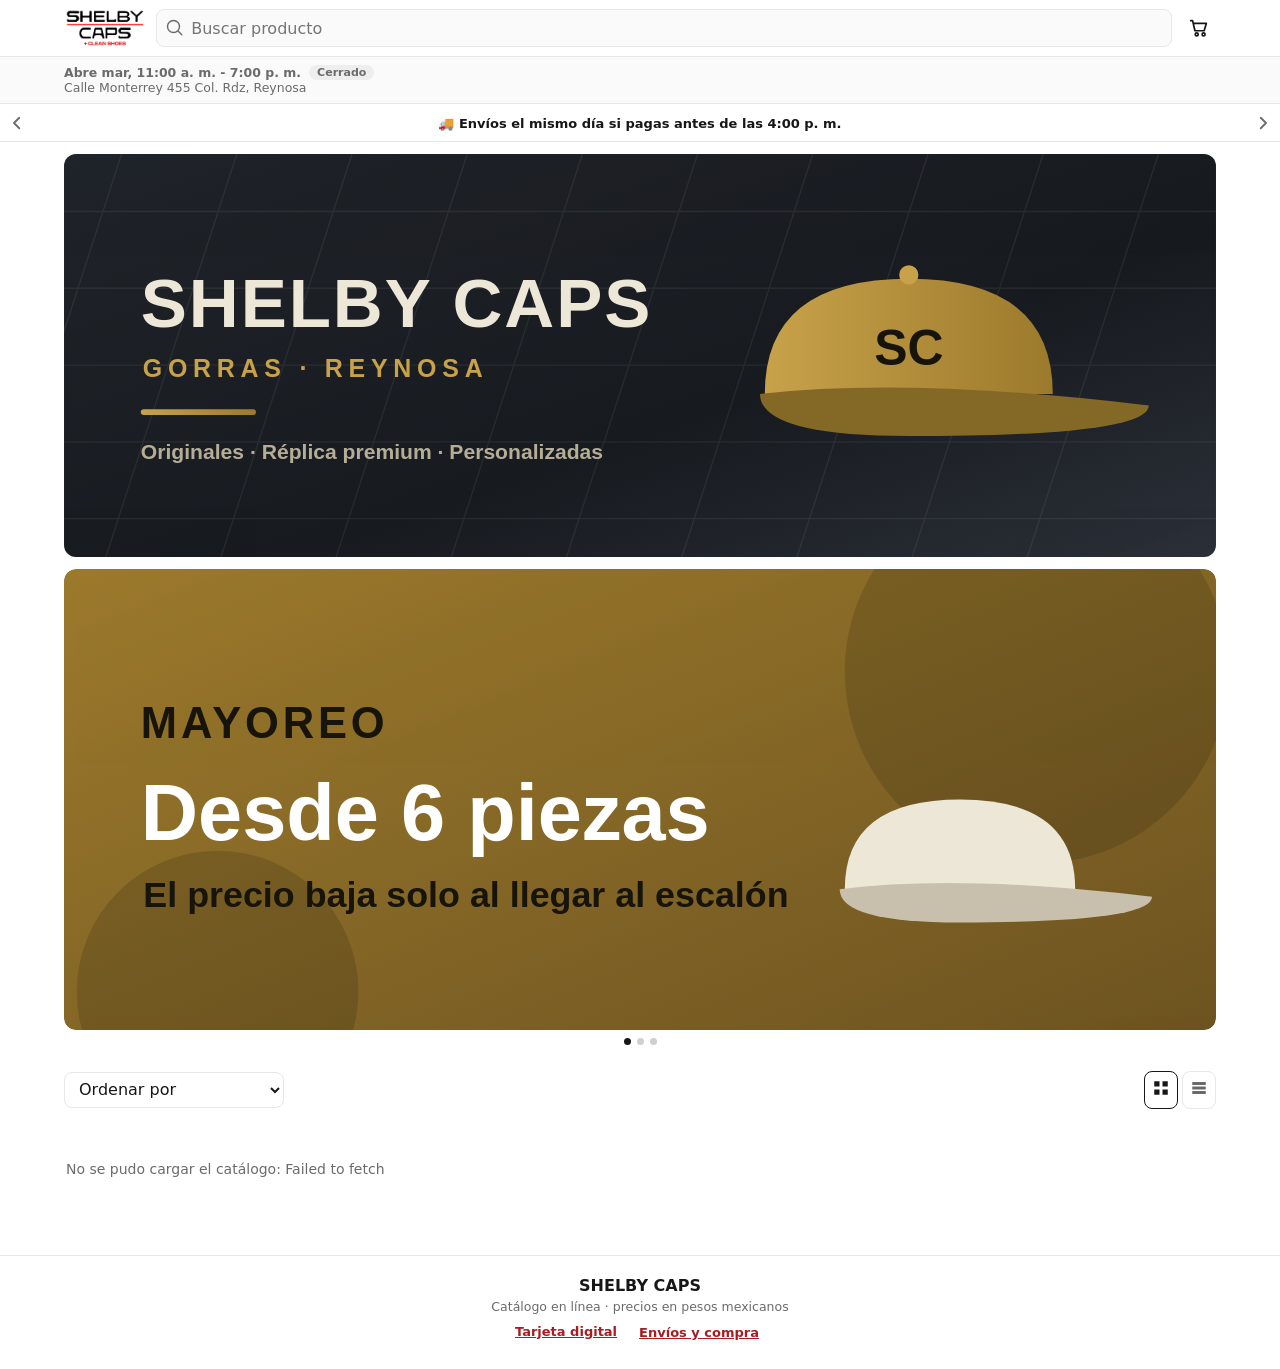
==== commit d8c6bc6d: "feat(tienda): logo de Shelby Caps en el encabezado Reemplaza el icono de gorra + texto "SHELBY CAPS"" ====
--- a/web-catalogo/index.html
+++ b/web-catalogo/index.html
@@ -12,9 +12,9 @@
 <!-- Barra superior: marca, buscador y carrito. Fija, como en el original. -->
 <header class="topbar">
   <div class="topbar-in">
-    <a class="brand" href="#" id="brandHome">
-      <span class="brand-logo" id="brandLogo" aria-hidden="true"></span>
-      <span class="brand-name" id="shopName">SHELBY CAPS</span>
+    <a class="brand" href="#" id="brandHome" aria-label="SHELBY CAPS">
+      <img class="brand-img" src="img/logo.png" alt="SHELBY CAPS" />
+      <span class="brand-name" id="shopName" hidden></span>
     </a>
     <div class="search">
       <svg viewBox="0 0 24 24" aria-hidden="true"><path d="M10 18a8 8 0 1 1 0-16 8 8 0 0 1 0 16Zm11 3-5.2-5.2" /></svg>
--- a/web-catalogo/styles.css
+++ b/web-catalogo/styles.css
@@ -52,13 +52,7 @@
   max-width: 1180px; margin: 0 auto; padding: 0 14px;
 }
 .brand { display: flex; align-items: center; gap: 9px; text-decoration: none; color: inherit; flex: 0 0 auto; }
-.brand-logo {
-  width: 34px; height: 34px; border-radius: 50%;
-  background: var(--ink) center/70% no-repeat;
-  display: grid; place-items: center;
-  /* Silueta de gorra como logo por defecto (sin archivos externos). */
-  -webkit-mask: var(--cap-mask) center/74% no-repeat; mask: var(--cap-mask) center/74% no-repeat;
-}
+.brand-img { height: 40px; width: auto; display: block; }
 .brand-name { font-weight: 800; letter-spacing: .3px; font-size: 15px; white-space: nowrap; }
 
 .search { flex: 1 1 auto; position: relative; display: flex; align-items: center; min-width: 0; }
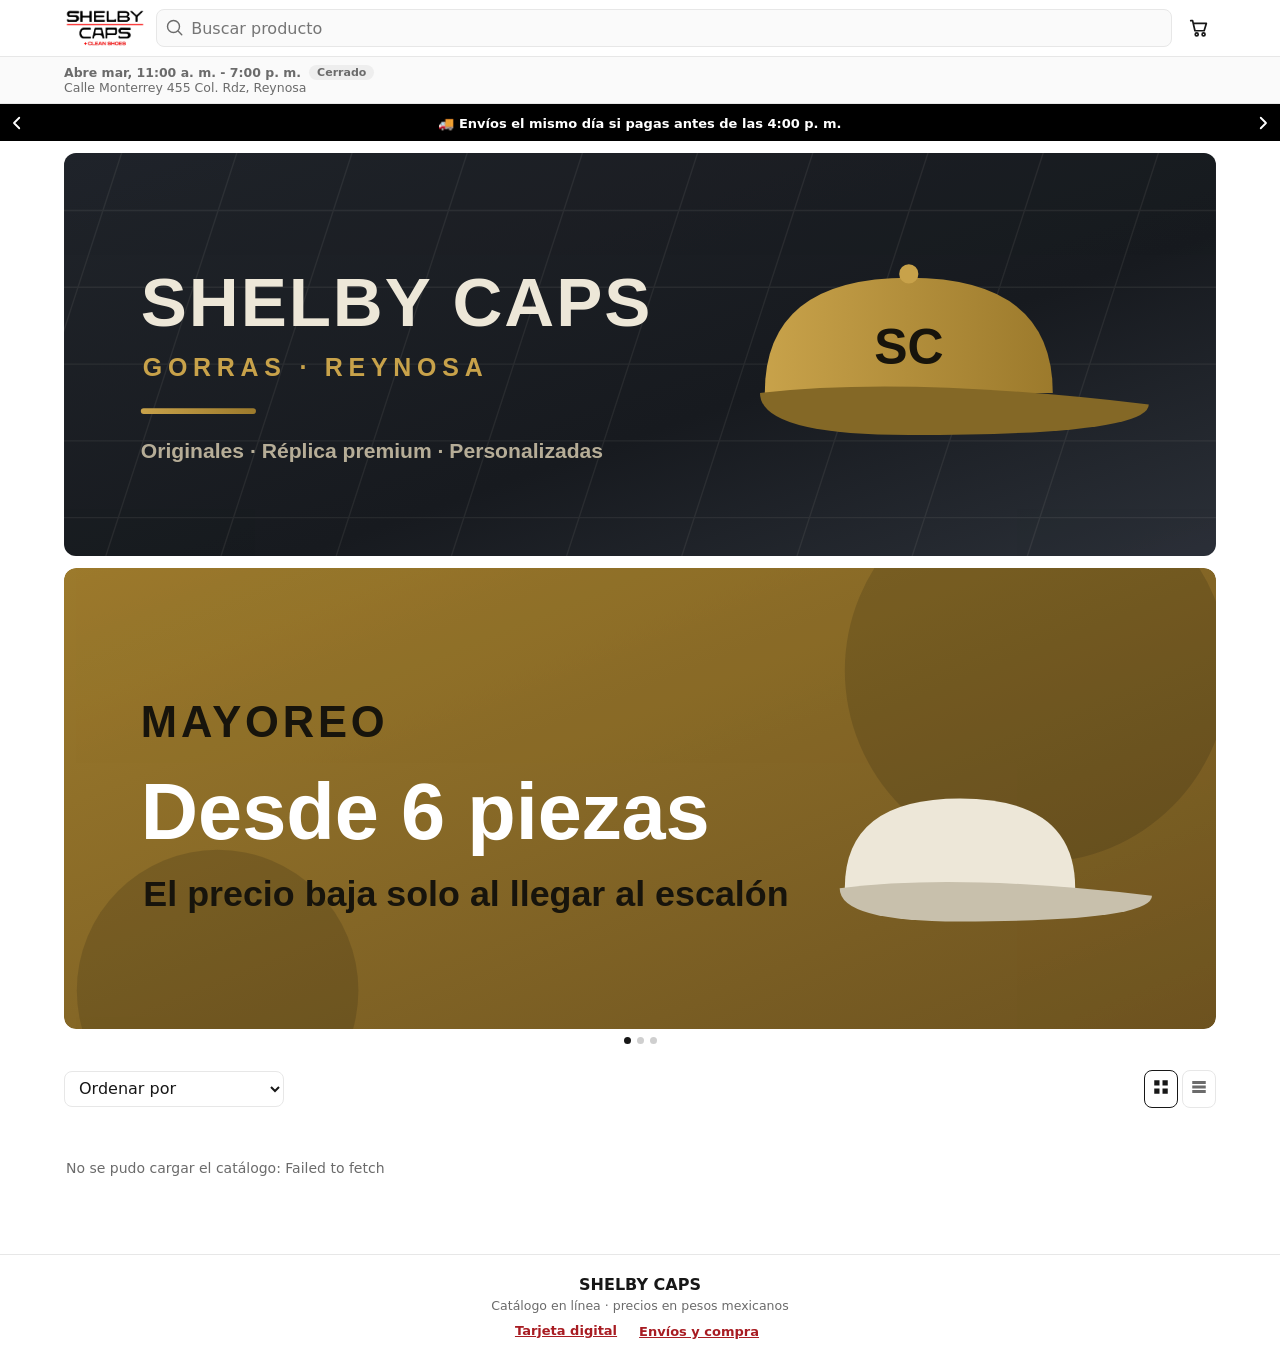
==== commit 46e77aaa: "feat(tienda,pos): costo de envio a domicilio configurable + envio gratis por umbral - POS: pantalla " ====
--- a/web-catalogo/index.html
+++ b/web-catalogo/index.html
@@ -237,6 +237,8 @@
 
         <label class="flabel" for="coNotes">Comentarios de la orden</label>
         <textarea id="coNotes" rows="3"></textarea>
+
+        <p class="ship-fee" id="coShipNote" hidden></p>
       </div>
     </div>
     <footer class="sheet-foot">
--- a/web-catalogo/styles.css
+++ b/web-catalogo/styles.css
@@ -87,12 +87,12 @@
 /* ---------- Tira de anuncios (ticker) ---------- */
 .ticker {
   display: flex; align-items: center; gap: 4px;
-  border-bottom: 1px solid var(--line); background: var(--bg);
+  border-bottom: 0; background: #000;
 }
 .tk-view { flex: 1 1 auto; overflow: hidden; text-align: center; padding: 9px 4px; }
 .tk-item {
   display: inline-flex; align-items: center; gap: 8px;
-  font-size: 13px; font-weight: 700; color: var(--ink);
+  font-size: 13px; font-weight: 700; color: #fff;
   transition: opacity .22s ease; max-width: 100%;
 }
 .tk-item span { overflow: hidden; text-overflow: ellipsis; white-space: nowrap; }
@@ -100,7 +100,7 @@
 .tk-item img { height: 20px; width: auto; max-width: 90px; object-fit: contain; vertical-align: middle; }
 .tk-arrow {
   flex: 0 0 auto; width: 34px; height: 34px; border: 0; background: none;
-  color: var(--muted); display: flex; align-items: center; justify-content: center; cursor: pointer;
+  color: #fff; display: flex; align-items: center; justify-content: center; cursor: pointer;
 }
 .tk-arrow svg { width: 18px; height: 18px; fill: none; stroke: currentColor; stroke-width: 2.4; stroke-linecap: round; stroke-linejoin: round; }
 
@@ -305,6 +305,7 @@
 .form input:focus, .form textarea:focus, .form .fselect:focus { border-color: var(--ink); }
 .form input.bad, .form textarea.bad { border-color: #c0111f; }
 .ferr { margin: 2px 0 0; font-size: 12.5px; color: #c0111f; }
+.ship-fee { margin: 10px 0 0; font-size: 13.5px; font-weight: 700; color: var(--ink); }
 
 /* Opción de entrega: toda la fila es tocable, como en el original. */
 .opt {
